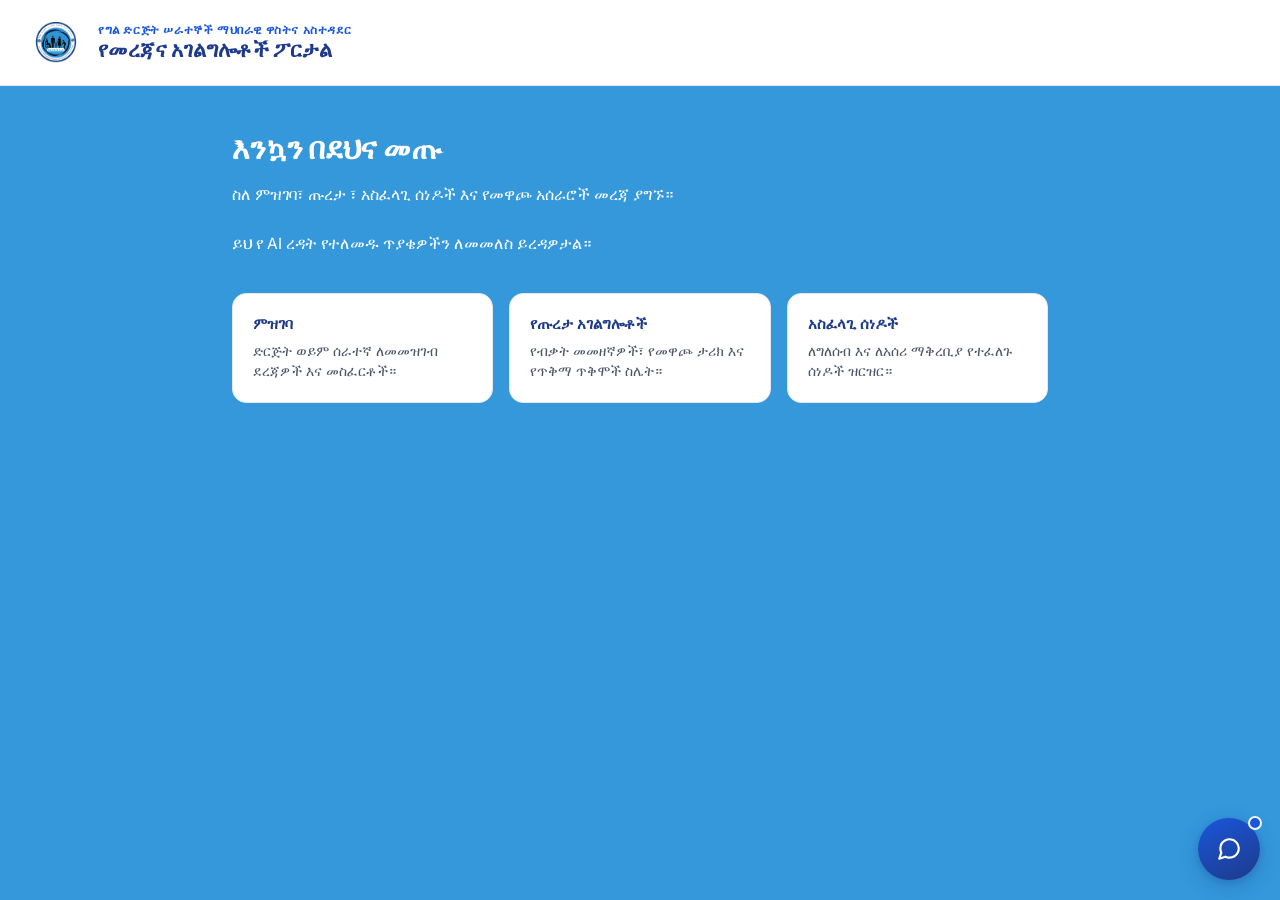
==== Frontend/index.html @ 16488837 "frontend UI interface of chatbot" ====
<!DOCTYPE html>
<html lang="en">
<head>
<meta charset="UTF-8">
<meta name="viewport" content="width=device-width, initial-scale=1.0">
<title>POESSA AI Assistant — Widget Demo</title>

<!-- Fonts: Newsreader (header gravitas) + Inter (UI body) + IBM Plex Mono (timestamps) -->
<link rel="preconnect" href="https://fonts.googleapis.com">
<link rel="preconnect" href="https://fonts.gstatic.com" crossorigin>
<link href="https://fonts.googleapis.com/css2?family=Newsreader:opsz,wght@6..72,500;6..72,600;6..72,700&family=Inter:wght@400;500;600;700&family=IBM+Plex+Mono:wght@400;500&display=swap" rel="stylesheet">

<link rel="stylesheet" href="css/styles.css">
</head>
<body>

  <!-- ============================================================
       DEMO HOST PAGE
       This section simulates the POESSA website the widget will be
       embedded into. Only the #poessa-chat-widget-root container
       below (plus css/styles.css and the js/ folder) is needed
       for the actual embed.
  ============================================================= -->
  <header class="demo-page__header">
    <img src="logo.png" alt="POESSA Logo" class="demo-page__logo">
    <div>
      <p class="demo-page__eyebrow">የግል ድርጅት ሠራተኞች ማህበራዊ ዋስትና አስተዳደር</p>
      <h1 class="demo-page__title">የመረጃና  አገልግሎቶች ፖርታል</h1>
    </div>
  </header>

  <main class="demo-page__main">
    <section class="demo-page__hero">
      <h2>እንኳን በደህና መጡ</h2>
      <p>
        ስለ ምዝገባ፣ ጡረታ ፣ አስፈላጊ ሰነዶች እና የመዋጮ አሰራሮች መረጃ ያግኙ።
        <br><br>
        ይህ የ AI ረዳት የተለመዱ ጥያቄዎችን ለመመለስ ይረዳዎታል።
      </p>
    </section>

    <section class="demo-page__cards">
      <article class="demo-page__card">
        <h3>ምዝገባ</h3>
        <p>ድርጅት ወይም ሰራተኛ ለመመዝገብ ደረጃዎች እና መስፈርቶች።</p>
      </article>
      <article class="demo-page__card">
        <h3>የጡረታ አገልግሎቶች</h3>
        <p>የብቃት መመዘኛዎች፣ የመዋጮ ታሪክ እና የጥቅማ ጥቅሞች ስሌት።</p>
      </article>
      <article class="demo-page__card">
        <h3>አስፈላጊ ሰነዶች</h3>
        <p>ለግለሰብ እና ለአሰሪ ማቅረቢያ የተፈለጉ ሰነዶች ዝርዝር።</p>
      </article>
    </section>
  </main>

  <!-- ============================================================
       WIDGET ROOT — this is the only element the embed script needs
  ============================================================= -->
  <div id="poessa-chat-widget-root"></div>

  <script src="js/utils.js"></script>
  <script src="js/api.js"></script>
  <script src="js/messages.js"></script>
  <script src="js/ui.js"></script>
  <script src="js/chatbot.js"></script>
  <script src="js/main.js"></script>
</body>
</html>
---- Frontend/css/styles.css ----
/* ==========================================================================
   POESSA AI Assistant — Widget Styles
   Design tokens are namespaced (--poessa-*) so this can be dropped into an
   existing site without colliding with host page variables.
   ========================================================================== */

:root {
  /* Color */
  --poessa-ink: #0A1628;
  --poessa-ink-soft: #4A5568;
  --poessa-surface: #FFFFFF;
  --poessa-bg-soft: #F0F4FF;
  --poessa-primary: #1A56DB;
  --poessa-primary-dark: #1E3A8A;
  --poessa-primary-tint: #DBEAFE;
  --poessa-accent: #1A56DB;
  --poessa-accent-soft: #DBEAFE;
  --poessa-border: #E2E8F0;
  --poessa-danger: #DC2626;
  --poessa-focus-ring: #3B82F6;

  /* Type */
  --poessa-font-display: 'Newsreader', Georgia, 'Times New Roman', serif;
  --poessa-font-body: 'Inter', -apple-system, BlinkMacSystemFont, 'Segoe UI', sans-serif;
  --poessa-font-mono: 'IBM Plex Mono', ui-monospace, 'SFMono-Regular', Menlo, monospace;

  /* Layout */
  --poessa-window-w: 400px;
  --poessa-window-h: 620px;
  --poessa-radius-lg: 20px;
  --poessa-radius-md: 14px;
  --poessa-radius-sm: 10px;
  --poessa-shadow-button: 0 6px 20px rgba(30, 58, 138, 0.28), 0 2px 6px rgba(30, 58, 138, 0.18);
  --poessa-shadow-window: 0 20px 60px rgba(10, 22, 40, 0.22), 0 4px 14px rgba(10, 22, 40, 0.12);
  --poessa-z: 2147483000;
}

/* ==========================================================================
   Demo host page (not part of the embeddable widget)
   ========================================================================== */
* { box-sizing: border-box; }

body {
  margin: 0;
  font-family: var(--poessa-font-body);
  color: var(--poessa-ink);
  /* background: var(--poessa-bg-soft); */
  background: #3498db;
  -webkit-font-smoothing: antialiased;
}

.demo-page__header {
  display: flex;
  align-items: center;
  gap: 18px;
  padding: 22px 32px;
  background: var(--poessa-surface);
  border-bottom: 1px solid var(--poessa-border);
}

.demo-page__logo {
  width: 48px;
  height: auto;
  flex-shrink: 0;
  display: block;
}

.demo-page__eyebrow {
  margin: 0 0 2px;
  font-size: 12px;
  letter-spacing: 0.05em;
  text-transform: uppercase;
  color: var(--poessa-primary);
  font-weight: 600;
}
.demo-page__title {
  margin: 0;
  font-family: var(--poessa-font-display);
  font-size: 21px;
  font-weight: 600;
  color: var(--poessa-primary-dark);
}

.demo-page__main { max-width: 880px; margin: 0 auto; padding: 48px 32px 120px; }
.demo-page__hero h2 {
  font-family: var(--poessa-font-display);
  font-size: 30px;
  margin: 0 0 12px;
  /* color: var(--poessa-ink); */
  color: white;
}
.demo-page__hero p { font-size: 15.5px; line-height: 1.6; color:white; max-width: 560px; }

.demo-page__cards {
  display: grid;
  grid-template-columns: repeat(3, 1fr);
  gap: 16px;
  margin-top: 36px;
}
.demo-page__card {
  background: var(--poessa-surface);
  border: 1px solid var(--poessa-border);
  border-radius: var(--poessa-radius-md);
  padding: 20px;
}
.demo-page__card h3 { margin: 0 0 8px; font-size: 15px; color: var(--poessa-primary-dark); }
.demo-page__card p { margin: 0; font-size: 13.5px; color: var(--poessa-ink-soft); line-height: 1.5; }

@media (max-width: 720px) {
  .demo-page__cards { grid-template-columns: 1fr; }
  .demo-page__main { padding: 32px 20px 120px; }
  .demo-page__logo { width: 40px; }
  .demo-page__title { font-size: 18px; }
}

@media (max-width: 480px) {
  .demo-page__header { padding: 16px; gap: 12px; flex-wrap: wrap; }
  .demo-page__logo { width: 36px; }
  .demo-page__title { font-size: 16px; }
}

/* ==========================================================================
   Widget root — reset inheritance from host page
   ========================================================================== */
#poessa-chat-widget-root,
#poessa-chat-widget-root * {
  box-sizing: border-box;
  font-family: var(--poessa-font-body);
}

.poessa-widget {
  position: fixed;
  right: 20px;
  bottom: 20px;
  z-index: var(--poessa-z);
  display: flex;
  flex-direction: column;
  align-items: flex-end;
}

/* ==========================================================================
   ChatButton
   ========================================================================== */
.poessa-launcher {
  width: 62px;
  height: 62px;
  border-radius: 50%;
  border: none;
  cursor: pointer;
  background: linear-gradient(155deg, var(--poessa-primary) 0%, var(--poessa-primary-dark) 100%);
  box-shadow: var(--poessa-shadow-button);
  display: flex;
  align-items: center;
  justify-content: center;
  color: #fff;
  transition: transform 0.22s cubic-bezier(0.34, 1.56, 0.64, 1), box-shadow 0.22s ease;
  position: relative;
}
.poessa-launcher:hover {
  transform: translateY(-3px) scale(1.04);
  box-shadow: 0 10px 26px rgba(30, 58, 138, 0.34), 0 3px 8px rgba(30, 58, 138, 0.2);
}
.poessa-launcher:focus-visible {
  outline: 3px solid var(--poessa-focus-ring);
  outline-offset: 3px;
}
.poessa-launcher__icon { width: 26px; height: 26px; display: block; transition: opacity 0.15s ease, transform 0.15s ease; }
.poessa-launcher__icon--close {
  position: absolute;
  opacity: 0;
  transform: rotate(-45deg) scale(0.7);
}
.poessa-launcher.is-open .poessa-launcher__icon--chat { opacity: 0; transform: rotate(45deg) scale(0.7); }
.poessa-launcher.is-open .poessa-launcher__icon--close { opacity: 1; transform: rotate(0) scale(1); }

.poessa-launcher__badge {
  position: absolute;
  top: -2px;
  right: -2px;
  width: 14px;
  height: 14px;
  border-radius: 50%;
  background: var(--poessa-accent);
  border: 2px solid var(--poessa-bg-soft);
}

/* ==========================================================================
   ChatWindow
   ========================================================================== */
.poessa-window {
  width: var(--poessa-window-w);
  height: var(--poessa-window-h);
  max-height: calc(100vh - 110px);
  background: var(--poessa-surface);
  border-radius: var(--poessa-radius-lg);
  box-shadow: var(--poessa-shadow-window);
  display: flex;
  flex-direction: column;
  overflow: hidden;
  position: absolute;
  bottom: 78px;
  right: 0;
  transform-origin: bottom right;
  transform: scale(0.92) translateY(12px);
  opacity: 0;
  pointer-events: none;
  transition: transform 0.24s cubic-bezier(0.2, 0.8, 0.2, 1), opacity 0.2s ease;
  border: 1px solid var(--poessa-border);
}
.poessa-window.is-open {
  transform: scale(1) translateY(0);
  opacity: 1;
  pointer-events: auto;
}
.poessa-window.is-minimized { display: none; }

/* ---- Header ---- */
.poessa-header {
  background: linear-gradient(155deg, var(--poessa-primary) 0%, var(--poessa-primary-dark) 100%);
  color: #fff;
  padding: 16px 16px 15px 18px;
  display: flex;
  align-items: center;
  gap: 12px;
  flex-shrink: 0;
  position: relative;
}
.poessa-header::after {
  content: "";
  position: absolute;
  left: 0; right: 0; bottom: 0;
  height: 3px;
  background: var(--poessa-accent);
}
.poessa-header__logo {
  width: 36px;
  height: auto;
  border-radius: 0;
  flex-shrink: 0;
  display: block;
}

.poessa-header__text { flex: 1; min-width: 0; }
.poessa-header__title {
  margin: 0;
  font-family: var(--poessa-font-display);
  font-size: 16.5px;
  font-weight: 600;
  letter-spacing: 0.01em;
}
.poessa-header__subtitle {
  margin: 2px 0 0;
  font-size: 12px;
  color: rgba(255,255,255,0.82);
  line-height: 1.3;
}
.poessa-header__status {
  display: inline-flex;
  align-items: center;
  gap: 5px;
  font-size: 11px;
  color: rgba(255,255,255,0.75);
  margin-top: 4px;
}
.poessa-header__status-dot {
  width: 6px; height: 6px; border-radius: 50%;
  background: #6FCF97;
  box-shadow: 0 0 0 2px rgba(111,207,151,0.25);
}

.poessa-header__actions { display: flex; gap: 2px; flex-shrink: 0; }
.poessa-header__btn {
  width: 30px;
  height: 30px;
  border-radius: 8px;
  border: none;
  background: transparent;
  color: rgba(255,255,255,0.85);
  cursor: pointer;
  display: flex;
  align-items: center;
  justify-content: center;
  transition: background 0.15s ease;
}
.poessa-header__btn:hover { background: rgba(255,255,255,0.14); color: #fff; }
.poessa-header__btn:focus-visible { outline: 2px solid #fff; outline-offset: 1px; }
.poessa-header__btn svg { width: 16px; height: 16px; }

/* ---- Messages area ---- */
.poessa-messages {
  flex: 1;
  overflow-y: auto;
  padding: 18px 16px;
  display: flex;
  flex-direction: column;
  gap: 14px;
  background: var(--poessa-bg-soft);
  scroll-behavior: smooth;
}
.poessa-messages::-webkit-scrollbar { width: 6px; }
.poessa-messages::-webkit-scrollbar-thumb { background: #B0C4DE; border-radius: 4px; }
.poessa-messages::-webkit-scrollbar-track { background: transparent; }

.poessa-welcome {
  background: var(--poessa-surface);
  border: 1px solid var(--poessa-border);
  border-radius: var(--poessa-radius-md);
  padding: 16px;
}
.poessa-welcome__greeting {
  margin: 0 0 8px;
  font-size: 14px;
  line-height: 1.55;
  color: var(--poessa-ink);
}
.poessa-welcome__greeting strong { color: var(--poessa-primary-dark); }
.poessa-welcome__notice {
  margin: 10px 0 0;
  font-size: 12px;
  color: var(--poessa-ink-soft);
  padding-top: 10px;
  border-top: 1px dashed var(--poessa-border);
}

.poessa-suggestions {
  display: flex;
  flex-wrap: wrap;
  gap: 8px;
  margin-top: 12px;
}
.poessa-chip {
  border: 1px solid var(--poessa-primary);
  color: var(--poessa-primary-dark);
  background: var(--poessa-primary-tint);
  border-radius: 999px;
  padding: 7px 13px;
  font-size: 12.5px;
  font-weight: 500;
  cursor: pointer;
  transition: background 0.15s ease, transform 0.1s ease;
  font-family: var(--poessa-font-body);
}
.poessa-chip:hover { background: #B3D4FE; transform: translateY(-1px); }
.poessa-chip:focus-visible { outline: 2px solid var(--poessa-focus-ring); outline-offset: 2px; }

/* ---- Message rows ---- */
.poessa-row { display: flex; gap: 8px; align-items: flex-end; max-width: 100%; }
.poessa-row--user { justify-content: flex-end; }
.poessa-row--assistant { justify-content: flex-start; }

.poessa-avatar {
  width: 26px; height: 26px;
  border-radius: 50%;
  background: var(--poessa-primary);
  color: #fff;
  display: flex; align-items: center; justify-content: center;
  font-size: 11px;
  font-weight: 600;
  flex-shrink: 0;
  font-family: var(--poessa-font-display);
}

.poessa-bubble-group { display: flex; flex-direction: column; max-width: 78%; }
.poessa-row--user .poessa-bubble-group { align-items: flex-end; }
.poessa-row--assistant .poessa-bubble-group { align-items: flex-start; }

.poessa-bubble {
  padding: 10px 13px;
  font-size: 13.5px;
  line-height: 1.5;
  white-space: pre-wrap;
  word-break: break-word;
}
.poessa-row--user .poessa-bubble {
  background: var(--poessa-primary);
  color: #fff;
  border-radius: var(--poessa-radius-md) var(--poessa-radius-md) 4px var(--poessa-radius-md);
}
.poessa-row--assistant .poessa-bubble {
  background: var(--poessa-surface);
  color: var(--poessa-ink);
  border: 1px solid var(--poessa-border);
  border-radius: var(--poessa-radius-md) var(--poessa-radius-md) var(--poessa-radius-md) 4px;
}
.poessa-bubble--error {
  background: #FEE2E2 !important;
  color: var(--poessa-danger) !important;
  border-color: #FCA5A5 !important;
}

.poessa-timestamp {
  font-family: var(--poessa-font-mono);
  font-size: 10px;
  color: var(--poessa-ink-soft);
  opacity: 0.7;
  margin-top: 4px;
  padding: 0 3px;
}

/* ---- Typing indicator ---- */
.poessa-typing {
  display: flex;
  align-items: center;
  gap: 4px;
  padding: 12px 14px;
  background: var(--poessa-surface);
  border: 1px solid var(--poessa-border);
  border-radius: var(--poessa-radius-md) var(--poessa-radius-md) var(--poessa-radius-md) 4px;
  width: fit-content;
}
.poessa-typing__dot {
  width: 6px; height: 6px;
  border-radius: 50%;
  background: var(--poessa-primary);
  opacity: 0.5;
  animation: poessa-typing-bounce 1.1s infinite ease-in-out;
}
.poessa-typing__dot:nth-child(2) { animation-delay: 0.15s; }
.poessa-typing__dot:nth-child(3) { animation-delay: 0.3s; }
@keyframes poessa-typing-bounce {
  0%, 60%, 100% { transform: translateY(0); opacity: 0.5; }
  30% { transform: translateY(-4px); opacity: 1; }
}

/* ---- Input area ---- */
.poessa-input-bar {
  display: flex;
  align-items: flex-end;
  gap: 8px;
  padding: 12px 14px;
  background: var(--poessa-surface);
  border-top: 1px solid var(--poessa-border);
  flex-shrink: 0;
}
.poessa-input {
  flex: 1;
  resize: none;
  border: 1.5px solid var(--poessa-border);
  border-radius: var(--poessa-radius-sm);
  padding: 10px 12px;
  font-size: 13.5px;
  font-family: var(--poessa-font-body);
  line-height: 1.45;
  max-height: 100px;
  min-height: 40px;
  color: var(--poessa-ink);
  background: var(--poessa-bg-soft);
  transition: border-color 0.15s ease, box-shadow 0.15s ease;
}
.poessa-input::placeholder { color: #8A968F; }
.poessa-input:focus {
  outline: none;
  border-color: var(--poessa-primary);
  box-shadow: 0 0 0 3px var(--poessa-primary-tint);
  background: var(--poessa-surface);
}

.poessa-send {
  width: 40px; height: 40px;
  border-radius: var(--poessa-radius-sm);
  border: none;
  background: var(--poessa-primary);
  color: #fff;
  display: flex; align-items: center; justify-content: center;
  cursor: pointer;
  flex-shrink: 0;
  transition: background 0.15s ease, transform 0.1s ease;
}
.poessa-send:hover:not(:disabled) { background: var(--poessa-primary-dark); }
.poessa-send:active:not(:disabled) { transform: scale(0.94); }
.poessa-send:disabled { background: #B0C4DE; cursor: not-allowed; }
.poessa-send:focus-visible { outline: 2px solid var(--poessa-focus-ring); outline-offset: 2px; }
.poessa-send svg { width: 17px; height: 17px; }

.poessa-footnote {
  text-align: center;
  font-size: 10.5px;
  color: var(--poessa-ink-soft);
  padding: 0 14px 10px;
  background: var(--poessa-surface);
}

/* ==========================================================================
   Responsive
   ========================================================================== */
@media (max-width: 900px) and (min-width: 481px) {
  :root { --poessa-window-w: 360px; --poessa-window-h: 560px; }
}

@media (max-width: 480px) {
  .poessa-widget { right: 12px; bottom: 12px; }
  .poessa-window {
    position: fixed;
    width: calc(100vw - 24px);
    height: calc(100vh - 100px);
    max-height: calc(100vh - 100px);
    right: 12px;
    left: 12px;
    bottom: 78px;
  }
  .poessa-launcher { width: 56px; height: 56px; }
  .poessa-header__logo { width: 30px; }
}

/* ==========================================================================
   Reduced motion
   ========================================================================== */
@media (prefers-reduced-motion: reduce) {
  .poessa-launcher,
  .poessa-window,
  .poessa-chip,
  .poessa-send,
  .poessa-typing__dot,
  .poessa-launcher__icon {
    transition: none !important;
    animation: none !important;
  }
}
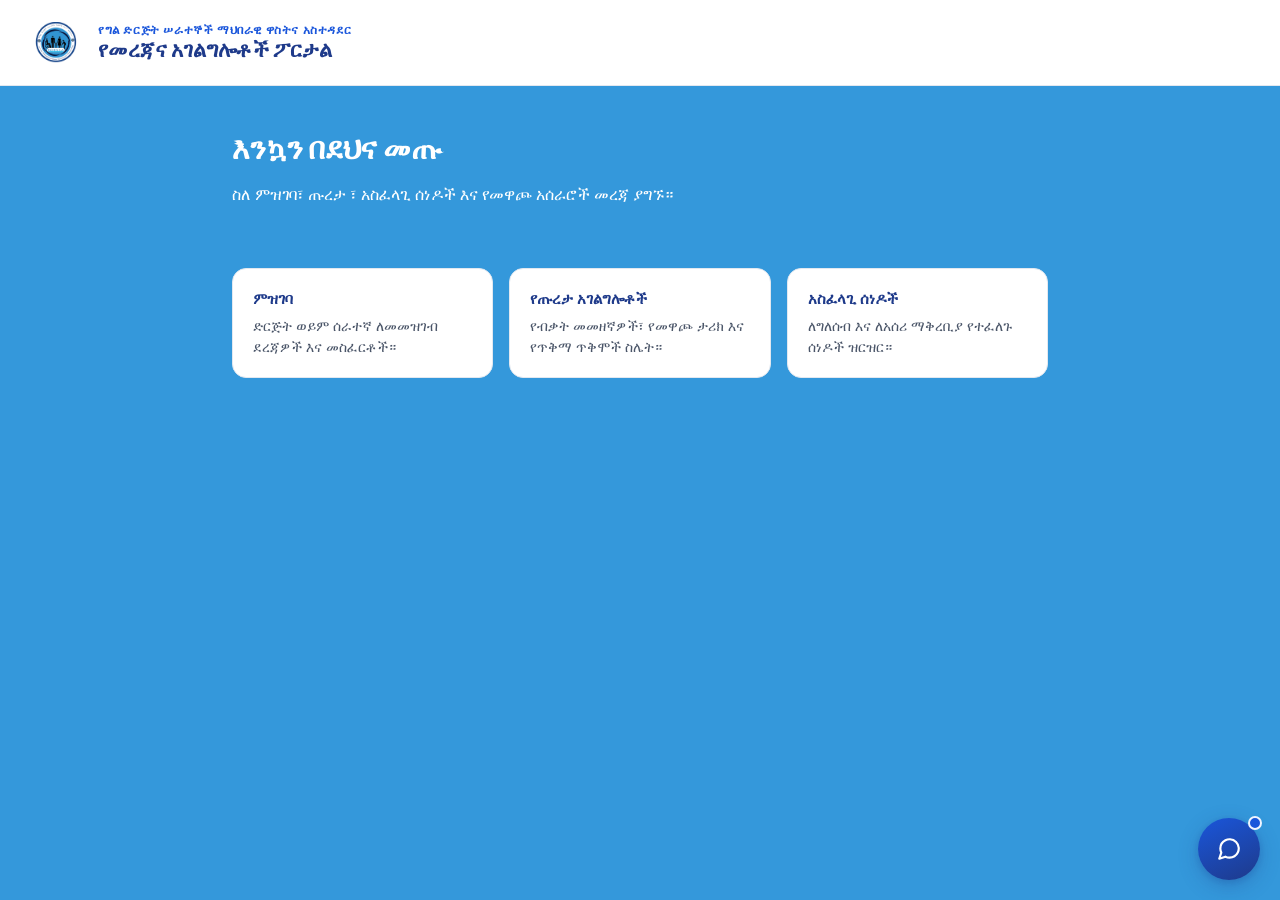
==== commit c7e6074e: "frontend ui interface of chatbot" ====
--- a/Frontend/index.html
+++ b/Frontend/index.html
@@ -35,7 +35,6 @@
       <p>
         ስለ ምዝገባ፣ ጡረታ ፣ አስፈላጊ ሰነዶች እና የመዋጮ አሰራሮች መረጃ ያግኙ።
         <br><br>
-        ይህ የ AI ረዳት የተለመዱ ጥያቄዎችን ለመመለስ ይረዳዎታል።
       </p>
     </section>
 
